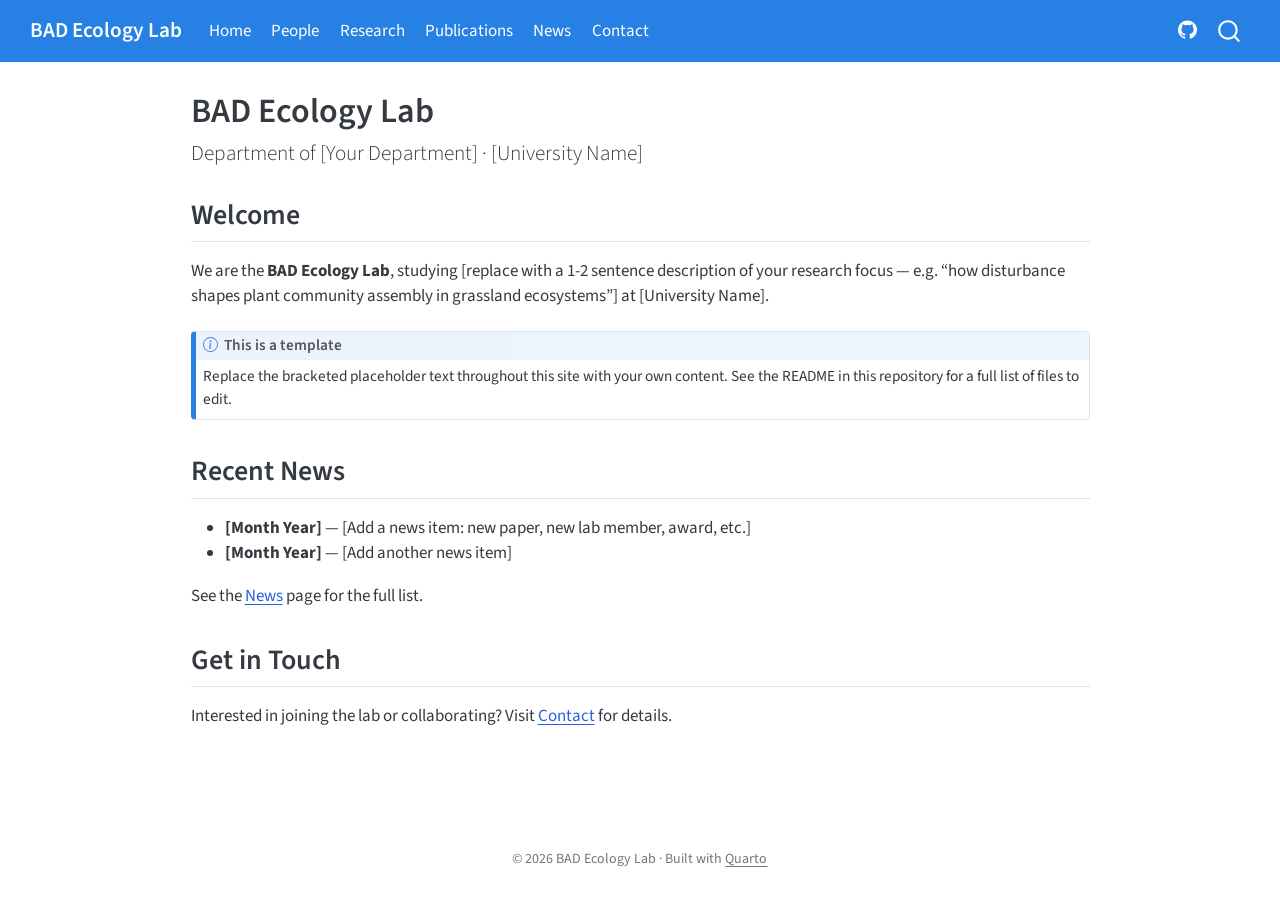
==== index.html @ 3cd4a0d5 "Built site for gh-pages" ====
<!DOCTYPE html>
<html xmlns="http://www.w3.org/1999/xhtml" lang="en" xml:lang="en"><head>

<meta charset="utf-8">
<meta name="generator" content="quarto-1.10.18">

<meta name="viewport" content="width=device-width, initial-scale=1.0, user-scalable=yes">


<title>BAD Ecology Lab</title>
<style>
/* Default styles provided by pandoc.
** See https://pandoc.org/MANUAL.html#variables-for-html for config info.
*/
span.smallcaps{font-variant: small-caps;}
div.columns{display: flex; gap: 1.5em;}
div.column{flex: auto;}
@media screen {
div.columns{gap: min(4vw, 1.5em);}
div.column{overflow-x: auto;}
}
div.hanging-indent{margin-left: 1.5em; text-indent: -1.5em;}
ul.task-list{list-style: none;}
ul.task-list li input[type="checkbox"] {
  width: 0.8em;
  margin: 0 0.8em 0.2em -1em; /* quarto-specific, see https://github.com/quarto-dev/quarto-cli/issues/4556 */ 
  vertical-align: middle;
}
</style>


<script src="site_libs/quarto-nav/quarto-nav.js"></script>
<script src="site_libs/quarto-nav/headroom.min.js"></script>
<script src="site_libs/clipboard/clipboard.min.js"></script>
<script src="site_libs/quarto-search/autocomplete.umd.js"></script>
<script src="site_libs/quarto-search/fuse.min.js"></script>
<script src="site_libs/quarto-search/quarto-search.js"></script>
<meta name="quarto:offset" content="./">
<script src="site_libs/quarto-html/quarto.js" type="module"></script>
<script src="site_libs/quarto-html/tabsets/tabsets.js" type="module"></script>
<script src="site_libs/quarto-html/popper.min.js"></script>
<script src="site_libs/quarto-html/tippy.umd.min.js"></script>
<script src="site_libs/quarto-html/anchor.min.js"></script>
<link href="site_libs/quarto-html/tippy.css" rel="stylesheet">
<link href="site_libs/quarto-html/quarto-syntax-highlighting-64a204ab8560d761af7679ceaba22944.css" rel="stylesheet" id="quarto-text-highlighting-styles">
<script src="site_libs/bootstrap/bootstrap.min.js"></script>
<link href="site_libs/bootstrap/bootstrap-icons.css" rel="stylesheet">
<link href="site_libs/bootstrap/bootstrap-cc9a6e9edfa2cc96fd8eba962ce24035.min.css" rel="stylesheet" append-hash="true" id="quarto-bootstrap" data-mode="light">
<script id="quarto-search-options" type="application/json">{
  "location": "navbar",
  "copy-button": false,
  "collapse-after": 3,
  "panel-placement": "end",
  "type": "overlay",
  "limit": 50,
  "keyboard-shortcut": [
    "f",
    "/",
    "s"
  ],
  "show-item-context": false,
  "language": {
    "search-no-results-text": "No results",
    "search-matching-documents-text": "matching documents",
    "search-copy-link-title": "Copy link to search",
    "search-hide-matches-text": "Hide additional matches",
    "search-more-match-text": "more match in this document",
    "search-more-matches-text": "more matches in this document",
    "search-clear-button-title": "Clear",
    "search-text-placeholder": "",
    "search-detached-cancel-button-title": "Cancel",
    "search-submit-button-title": "Submit",
    "search-label": "Search"
  }
}</script>


<link rel="stylesheet" href="styles.css">
</head>

<body class="nav-fixed fullcontent quarto-light">

<div id="quarto-search-results"></div>
  <header id="quarto-header" class="headroom fixed-top">
    <nav class="navbar navbar-expand-lg " data-bs-theme="dark">
      <div class="navbar-container container-fluid">
      <div class="navbar-brand-container mx-auto">
    <a class="navbar-brand" href="./index.html">
    <span class="navbar-title">BAD Ecology Lab</span>
    </a>
  </div>
            <div id="quarto-search" class="" title="Search"></div>
          <button class="navbar-toggler" type="button" data-bs-toggle="collapse" data-bs-target="#navbarCollapse" aria-controls="navbarCollapse" role="menu" aria-expanded="false" aria-label="Toggle navigation" onclick="if (window.quartoToggleHeadroom) { window.quartoToggleHeadroom(); }">
  <span class="navbar-toggler-icon"></span>
</button>
          <div class="collapse navbar-collapse" id="navbarCollapse">
            <ul class="navbar-nav navbar-nav-scroll me-auto">
  <li class="nav-item">
    <a class="nav-link active" href="./index.html" aria-current="page"> 
<span class="menu-text">Home</span></a>
  </li>  
  <li class="nav-item">
    <a class="nav-link" href="./people.html"> 
<span class="menu-text">People</span></a>
  </li>  
  <li class="nav-item">
    <a class="nav-link" href="./research.html"> 
<span class="menu-text">Research</span></a>
  </li>  
  <li class="nav-item">
    <a class="nav-link" href="./publications.html"> 
<span class="menu-text">Publications</span></a>
  </li>  
  <li class="nav-item">
    <a class="nav-link" href="./news.html"> 
<span class="menu-text">News</span></a>
  </li>  
  <li class="nav-item">
    <a class="nav-link" href="./contact.html"> 
<span class="menu-text">Contact</span></a>
  </li>  
</ul>
            <ul class="navbar-nav navbar-nav-scroll ms-auto">
  <li class="nav-item compact">
    <a class="nav-link" href="https://github.com/BAD-EcoLab"> <i class="bi bi-github" role="img" aria-label="GitHub organization">
</i> 
<span class="menu-text"></span></a>
  </li>  
</ul>
          </div> <!-- /navcollapse -->
            <div class="quarto-navbar-tools">
</div>
      </div> <!-- /container-fluid -->
    </nav>
</header>
<!-- content -->
<div id="quarto-content" class="quarto-container page-columns page-rows-contents page-layout-article page-navbar">
<!-- sidebar -->
<!-- margin-sidebar -->
    
<!-- main -->
<main class="content" id="quarto-document-content">

<header id="title-block-header" class="quarto-title-block default">
<div class="quarto-title">
<h1 class="title">BAD Ecology Lab</h1>
<p class="subtitle lead">Department of [Your Department] · [University Name]</p>
</div>



<div class="quarto-title-meta">

    
  
    
  </div>
  


</header>


<section id="welcome" class="level2">
<h2 class="anchored" data-anchor-id="welcome">Welcome</h2>
<p>We are the <strong>BAD Ecology Lab</strong>, studying [replace with a 1-2 sentence description of your research focus — e.g.&nbsp;“how disturbance shapes plant community assembly in grassland ecosystems”] at [University Name].</p>
<div class="callout callout-style-default callout-note callout-titled">
<div class="callout-header d-flex align-content-center">
<div class="callout-icon-container">
<i class="callout-icon"></i>
</div>
<div class="callout-title-container flex-fill">
<span class="screen-reader-only">Note</span>This is a template
</div>
</div>
<div class="callout-body-container callout-body">
<p>Replace the bracketed placeholder text throughout this site with your own content. See the README in this repository for a full list of files to edit.</p>
</div>
</div>
</section>
<section id="recent-news" class="level2">
<h2 class="anchored" data-anchor-id="recent-news">Recent News</h2>
<ul>
<li><strong>[Month Year]</strong> — [Add a news item: new paper, new lab member, award, etc.]</li>
<li><strong>[Month Year]</strong> — [Add another news item]</li>
</ul>
<p>See the <a href="./news.html">News</a> page for the full list.</p>
</section>
<section id="get-in-touch" class="level2">
<h2 class="anchored" data-anchor-id="get-in-touch">Get in Touch</h2>
<p>Interested in joining the lab or collaborating? Visit <a href="./contact.html">Contact</a> for details.</p>


</section>

</main> <!-- /main -->
<script id="quarto-html-after-body" type="application/javascript">
  window.document.addEventListener("DOMContentLoaded", function (event) {
    const icon = "";
    const anchorJS = new window.AnchorJS();
    anchorJS.options = {
      placement: 'right',
      icon: icon
    };
    anchorJS.add('.anchored');
    const isCodeAnnotation = (el) => {
      for (const clz of el.classList) {
        if (clz.startsWith('code-annotation-')) {                     
          return true;
        }
      }
      return false;
    }
    const onCopySuccess = function(e) {
      // button target
      const button = e.trigger;
      // don't keep focus
      button.blur();
      // flash "checked"
      button.classList.add('code-copy-button-checked');
      var currentTitle = button.getAttribute("title");
      button.setAttribute("title", "Copied!");
      let tooltip;
      if (window.bootstrap) {
        button.setAttribute("data-bs-toggle", "tooltip");
        button.setAttribute("data-bs-placement", "left");
        button.setAttribute("data-bs-title", "Copied!");
        tooltip = new bootstrap.Tooltip(button, 
          { trigger: "manual", 
            customClass: "code-copy-button-tooltip",
            offset: [0, -8]});
        tooltip.show();    
      }
      setTimeout(function() {
        if (tooltip) {
          tooltip.hide();
          button.removeAttribute("data-bs-title");
          button.removeAttribute("data-bs-toggle");
          button.removeAttribute("data-bs-placement");
        }
        button.setAttribute("title", currentTitle);
        button.classList.remove('code-copy-button-checked');
      }, 1000);
      // clear code selection
      e.clearSelection();
    }
    const getTextToCopy = function(trigger) {
      const outerScaffold = trigger.parentElement.cloneNode(true);
      const codeEl = outerScaffold.querySelector('code');
      for (const childEl of codeEl.children) {
        if (isCodeAnnotation(childEl)) {
          childEl.remove();
        }
      }
      return codeEl.innerText;
    }
    const clipboard = new window.ClipboardJS('.code-copy-button:not([data-in-quarto-modal])', {
      text: getTextToCopy
    });
    clipboard.on('success', onCopySuccess);
    if (window.document.getElementById('quarto-embedded-source-code-modal')) {
      const clipboardModal = new window.ClipboardJS('.code-copy-button[data-in-quarto-modal]', {
        text: getTextToCopy,
        container: window.document.getElementById('quarto-embedded-source-code-modal')
      });
      clipboardModal.on('success', onCopySuccess);
    }
      var localhostRegex = new RegExp(/^(?:http|https):\/\/localhost\:?[0-9]*\//);
      var mailtoRegex = new RegExp(/^mailto:/);
        var filterRegex = new RegExp("https:\/\/bad-ecolab\.github\.io");
      var isInternal = (href) => {
          return filterRegex.test(href) || localhostRegex.test(href) || mailtoRegex.test(href);
      }
      // Inspect non-navigation links and adorn them if external
     var links = window.document.querySelectorAll('a[href]:not(.nav-link):not(.navbar-brand):not(.toc-action):not(.sidebar-link):not(.sidebar-item-toggle):not(.pagination-link):not(.no-external):not([aria-hidden]):not(.dropdown-item):not(.quarto-navigation-tool):not(.about-link)');
      for (var i=0; i<links.length; i++) {
        const link = links[i];
        if (!isInternal(link.href)) {
          // undo the damage that might have been done by quarto-nav.js in the case of
          // links that we want to consider external
          if (link.dataset.originalHref !== undefined) {
            link.href = link.dataset.originalHref;
          }
        }
      }
    function tippyHover(el, contentFn, onTriggerFn, onUntriggerFn) {
      const config = {
        allowHTML: true,
        maxWidth: 500,
        delay: 100,
        arrow: false,
        appendTo: function(el) {
            return el.parentElement;
        },
        interactive: true,
        interactiveBorder: 10,
        theme: 'quarto',
        placement: 'bottom-start',
      };
      if (contentFn) {
        config.content = contentFn;
      }
      if (onTriggerFn) {
        config.onTrigger = onTriggerFn;
      }
      if (onUntriggerFn) {
        config.onUntrigger = onUntriggerFn;
      }
      window.tippy(el, config); 
    }
    const noterefs = window.document.querySelectorAll('a[role="doc-noteref"]');
    for (var i=0; i<noterefs.length; i++) {
      const ref = noterefs[i];
      tippyHover(ref, function() {
        // use id or data attribute instead here
        let href = ref.getAttribute('data-footnote-href') || ref.getAttribute('href');
        try { href = new URL(href).hash; } catch {}
        const id = href.replace(/^#\/?/, "");
        const note = window.document.getElementById(id);
        if (note) {
          return note.innerHTML;
        } else {
          return "";
        }
      });
    }
    const xrefs = window.document.querySelectorAll('a.quarto-xref');
    const processXRef = (id, note) => {
      // Strip column container classes
      const stripColumnClz = (el) => {
        el.classList.remove("page-full", "page-columns");
        if (el.children) {
          for (const child of el.children) {
            stripColumnClz(child);
          }
        }
      }
      stripColumnClz(note)
      if (id === null || id.startsWith('sec-')) {
        // Special case sections, only their first couple elements
        const container = document.createElement("div");
        if (note.children && note.children.length > 2) {
          container.appendChild(note.children[0].cloneNode(true));
          for (let i = 1; i < note.children.length; i++) {
            const child = note.children[i];
            if (child.tagName === "P" && child.innerText === "") {
              continue;
            } else {
              container.appendChild(child.cloneNode(true));
              break;
            }
          }
          if (window.Quarto?.typesetMath) {
            window.Quarto.typesetMath(container);
          }
          return container.innerHTML
        } else {
          if (window.Quarto?.typesetMath) {
            window.Quarto.typesetMath(note);
          }
          return note.innerHTML;
        }
      } else {
        // Remove any anchor links if they are present
        const anchorLink = note.querySelector('a.anchorjs-link');
        if (anchorLink) {
          anchorLink.remove();
        }
        if (window.Quarto?.typesetMath) {
          window.Quarto.typesetMath(note);
        }
        if (note.classList.contains("callout")) {
          return note.outerHTML;
        } else {
          return note.innerHTML;
        }
      }
    }
    for (var i=0; i<xrefs.length; i++) {
      const xref = xrefs[i];
      tippyHover(xref, undefined, function(instance) {
        instance.disable();
        let url = xref.getAttribute('href');
        let hash = undefined; 
        if (url.startsWith('#')) {
          hash = url;
        } else {
          try { hash = new URL(url).hash; } catch {}
        }
        if (hash) {
          const id = hash.replace(/^#\/?/, "");
          const note = window.document.getElementById(id);
          if (note !== null) {
            try {
              const html = processXRef(id, note.cloneNode(true));
              instance.setContent(html);
            } finally {
              instance.enable();
              instance.show();
            }
          } else {
            // See if we can fetch this
            fetch(url.split('#')[0])
            .then(res => res.text())
            .then(html => {
              const parser = new DOMParser();
              const htmlDoc = parser.parseFromString(html, "text/html");
              const note = htmlDoc.getElementById(id);
              if (note !== null) {
                const html = processXRef(id, note);
                instance.setContent(html);
              } 
            }).finally(() => {
              instance.enable();
              instance.show();
            });
          }
        } else {
          // See if we can fetch a full url (with no hash to target)
          // This is a special case and we should probably do some content thinning / targeting
          fetch(url)
          .then(res => res.text())
          .then(html => {
            const parser = new DOMParser();
            const htmlDoc = parser.parseFromString(html, "text/html");
            const note = htmlDoc.querySelector('main.content');
            if (note !== null) {
              // This should only happen for chapter cross references
              // (since there is no id in the URL)
              // remove the first header
              if (note.children.length > 0 && note.children[0].tagName === "HEADER") {
                note.children[0].remove();
              }
              const html = processXRef(null, note);
              instance.setContent(html);
            } 
          }).finally(() => {
            instance.enable();
            instance.show();
          });
        }
      }, function(instance) {
      });
    }
        let selectedAnnoteEl;
        const selectorForAnnotation = ( cell, annotation) => {
          let cellAttr = 'data-code-cell="' + cell + '"';
          let lineAttr = 'data-code-annotation="' +  annotation + '"';
          const selector = 'span[' + cellAttr + '][' + lineAttr + ']';
          return selector;
        }
        const selectCodeLines = (annoteEl) => {
          const doc = window.document;
          const targetCell = annoteEl.getAttribute("data-target-cell");
          const targetAnnotation = annoteEl.getAttribute("data-target-annotation");
          const annoteSpan = window.document.querySelector(selectorForAnnotation(targetCell, targetAnnotation));
          const lines = annoteSpan.getAttribute("data-code-lines").split(",");
          const lineIds = lines.map((line) => {
            return targetCell + "-" + line;
          })
          let top = null;
          let height = null;
          let parent = null;
          if (lineIds.length > 0) {
              //compute the position of the single el (top and bottom and make a div)
              const el = window.document.getElementById(lineIds[0]);
              top = el.offsetTop;
              height = el.offsetHeight;
              parent = el.parentElement.parentElement;
            if (lineIds.length > 1) {
              const lastEl = window.document.getElementById(lineIds[lineIds.length - 1]);
              const bottom = lastEl.offsetTop + lastEl.offsetHeight;
              height = bottom - top;
            }
            if (top !== null && height !== null && parent !== null) {
              // cook up a div (if necessary) and position it 
              let div = window.document.getElementById("code-annotation-line-highlight");
              if (div === null) {
                div = window.document.createElement("div");
                div.setAttribute("id", "code-annotation-line-highlight");
                div.style.position = 'absolute';
                parent.appendChild(div);
              }
              div.style.top = top - 2 + "px";
              div.style.height = height + 4 + "px";
              div.style.left = 0;
              let gutterDiv = window.document.getElementById("code-annotation-line-highlight-gutter");
              if (gutterDiv === null) {
                gutterDiv = window.document.createElement("div");
                gutterDiv.setAttribute("id", "code-annotation-line-highlight-gutter");
                gutterDiv.style.position = 'absolute';
                const codeCell = window.document.getElementById(targetCell);
                const gutter = codeCell.querySelector('.code-annotation-gutter');
                gutter.appendChild(gutterDiv);
              }
              gutterDiv.style.top = top - 2 + "px";
              gutterDiv.style.height = height + 4 + "px";
            }
            selectedAnnoteEl = annoteEl;
          }
        };
        const unselectCodeLines = () => {
          const elementsIds = ["code-annotation-line-highlight", "code-annotation-line-highlight-gutter"];
          elementsIds.forEach((elId) => {
            const div = window.document.getElementById(elId);
            if (div) {
              div.remove();
            }
          });
          selectedAnnoteEl = undefined;
        };
          // Handle positioning of the toggle
      window.addEventListener(
        "resize",
        throttle(() => {
          elRect = undefined;
          if (selectedAnnoteEl) {
            selectCodeLines(selectedAnnoteEl);
          }
        }, 10)
      );
      function throttle(fn, ms) {
      let throttle = false;
      let timer;
        return (...args) => {
          if(!throttle) { // first call gets through
              fn.apply(this, args);
              throttle = true;
          } else { // all the others get throttled
              if(timer) clearTimeout(timer); // cancel #2
              timer = setTimeout(() => {
                fn.apply(this, args);
                timer = throttle = false;
              }, ms);
          }
        };
      }
        // Attach click handler to the DT
        const annoteDls = window.document.querySelectorAll('dt[data-target-cell]');
        for (const annoteDlNode of annoteDls) {
          annoteDlNode.addEventListener('click', (event) => {
            const clickedEl = event.target;
            if (clickedEl !== selectedAnnoteEl) {
              unselectCodeLines();
              const activeEl = window.document.querySelector('dt[data-target-cell].code-annotation-active');
              if (activeEl) {
                activeEl.classList.remove('code-annotation-active');
              }
              selectCodeLines(clickedEl);
              clickedEl.classList.add('code-annotation-active');
            } else {
              // Unselect the line
              unselectCodeLines();
              clickedEl.classList.remove('code-annotation-active');
            }
          });
        }
    const findCites = (el) => {
      const parentEl = el.parentElement;
      if (parentEl) {
        const cites = parentEl.dataset.cites;
        if (cites) {
          return {
            el,
            cites: cites.split(' ')
          };
        } else {
          return findCites(el.parentElement)
        }
      } else {
        return undefined;
      }
    };
    var bibliorefs = window.document.querySelectorAll('a[role="doc-biblioref"]');
    for (var i=0; i<bibliorefs.length; i++) {
      const ref = bibliorefs[i];
      const citeInfo = findCites(ref);
      if (citeInfo) {
        tippyHover(citeInfo.el, function() {
          var popup = window.document.createElement('div');
          citeInfo.cites.forEach(function(cite) {
            var citeDiv = window.document.createElement('div');
            citeDiv.classList.add('hanging-indent');
            citeDiv.classList.add('csl-entry');
            var biblioDiv = window.document.getElementById('ref-' + cite);
            if (biblioDiv) {
              citeDiv.innerHTML = biblioDiv.innerHTML;
            }
            popup.appendChild(citeDiv);
          });
          return popup.innerHTML;
        });
      }
    }
  });
  </script>
</div> <!-- /content -->
<footer class="footer">
  <div class="nav-footer">
    <div class="nav-footer-left">
      &nbsp;
    </div>   
    <div class="nav-footer-center">
<p>© 2026 BAD Ecology Lab · Built with <a href="https://quarto.org">Quarto</a></p>
</div>
    <div class="nav-footer-right">
      &nbsp;
    </div>
  </div>
</footer>




</body></html>
---- site_libs/quarto-html/tippy.css ----
.tippy-box[data-animation=fade][data-state=hidden]{opacity:0}[data-tippy-root]{max-width:calc(100vw - 10px)}.tippy-box{position:relative;background-color:#333;color:#fff;border-radius:4px;font-size:14px;line-height:1.4;white-space:normal;outline:0;transition-property:transform,visibility,opacity}.tippy-box[data-placement^=top]>.tippy-arrow{bottom:0}.tippy-box[data-placement^=top]>.tippy-arrow:before{bottom:-7px;left:0;border-width:8px 8px 0;border-top-color:initial;transform-origin:center top}.tippy-box[data-placement^=bottom]>.tippy-arrow{top:0}.tippy-box[data-placement^=bottom]>.tippy-arrow:before{top:-7px;left:0;border-width:0 8px 8px;border-bottom-color:initial;transform-origin:center bottom}.tippy-box[data-placement^=left]>.tippy-arrow{right:0}.tippy-box[data-placement^=left]>.tippy-arrow:before{border-width:8px 0 8px 8px;border-left-color:initial;right:-7px;transform-origin:center left}.tippy-box[data-placement^=right]>.tippy-arrow{left:0}.tippy-box[data-placement^=right]>.tippy-arrow:before{left:-7px;border-width:8px 8px 8px 0;border-right-color:initial;transform-origin:center right}.tippy-box[data-inertia][data-state=visible]{transition-timing-function:cubic-bezier(.54,1.5,.38,1.11)}.tippy-arrow{width:16px;height:16px;color:#333}.tippy-arrow:before{content:"";position:absolute;border-color:transparent;border-style:solid}.tippy-content{position:relative;padding:5px 9px;z-index:1}
---- site_libs/quarto-html/quarto-syntax-highlighting-64a204ab8560d761af7679ceaba22944.css ----
/* quarto syntax highlight colors */
:root {
  --quarto-hl-ot-color: #003B4F;
  --quarto-hl-at-color: #657422;
  --quarto-hl-ss-color: #20794D;
  --quarto-hl-an-color: #5E5E5E;
  --quarto-hl-fu-color: #4758AB;
  --quarto-hl-st-color: #20794D;
  --quarto-hl-cf-color: #003B4F;
  --quarto-hl-op-color: #5E5E5E;
  --quarto-hl-er-color: #AD0000;
  --quarto-hl-bn-color: #AD0000;
  --quarto-hl-al-color: #AD0000;
  --quarto-hl-va-color: #111111;
  --quarto-hl-bu-color: inherit;
  --quarto-hl-ex-color: inherit;
  --quarto-hl-pp-color: #AD0000;
  --quarto-hl-in-color: #5E5E5E;
  --quarto-hl-vs-color: #20794D;
  --quarto-hl-wa-color: #5E5E5E;
  --quarto-hl-do-color: #5E5E5E;
  --quarto-hl-im-color: #00769E;
  --quarto-hl-ch-color: #20794D;
  --quarto-hl-dt-color: #AD0000;
  --quarto-hl-fl-color: #AD0000;
  --quarto-hl-co-color: #5E5E5E;
  --quarto-hl-cv-color: #5E5E5E;
  --quarto-hl-cn-color: #8f5902;
  --quarto-hl-sc-color: #5E5E5E;
  --quarto-hl-dv-color: #AD0000;
  --quarto-hl-kw-color: #003B4F;
}

/* other quarto variables */
:root {
  --quarto-font-monospace: SFMono-Regular, Menlo, Monaco, Consolas, "Liberation Mono", "Courier New", monospace;
}

/* syntax highlight based on Pandoc's rules */
pre > code.sourceCode > span {
  color: #003B4F;
}

code.sourceCode > span {
  color: #003B4F;
}

div.sourceCode,
div.sourceCode pre.sourceCode {
  color: #003B4F;
}

/* Normal */
code span {
  color: #003B4F;
}

/* Alert */
code span.al {
  color: #AD0000;
  font-style: inherit;
}

/* Annotation */
code span.an {
  color: #5E5E5E;
  font-style: inherit;
}

/* Attribute */
code span.at {
  color: #657422;
  font-style: inherit;
}

/* BaseN */
code span.bn {
  color: #AD0000;
  font-style: inherit;
}

/* BuiltIn */
code span.bu {
  font-style: inherit;
}

/* ControlFlow */
code span.cf {
  color: #003B4F;
  font-weight: bold;
  font-style: inherit;
}

/* Char */
code span.ch {
  color: #20794D;
  font-style: inherit;
}

/* Constant */
code span.cn {
  color: #8f5902;
  font-style: inherit;
}

/* Comment */
code span.co {
  color: #5E5E5E;
  font-style: inherit;
}

/* CommentVar */
code span.cv {
  color: #5E5E5E;
  font-style: italic;
}

/* Documentation */
code span.do {
  color: #5E5E5E;
  font-style: italic;
}

/* DataType */
code span.dt {
  color: #AD0000;
  font-style: inherit;
}

/* DecVal */
code span.dv {
  color: #AD0000;
  font-style: inherit;
}

/* Error */
code span.er {
  color: #AD0000;
  font-style: inherit;
}

/* Extension */
code span.ex {
  font-style: inherit;
}

/* Float */
code span.fl {
  color: #AD0000;
  font-style: inherit;
}

/* Function */
code span.fu {
  color: #4758AB;
  font-style: inherit;
}

/* Import */
code span.im {
  color: #00769E;
  font-style: inherit;
}

/* Information */
code span.in {
  color: #5E5E5E;
  font-style: inherit;
}

/* Keyword */
code span.kw {
  color: #003B4F;
  font-weight: bold;
  font-style: inherit;
}

/* Operator */
code span.op {
  color: #5E5E5E;
  font-style: inherit;
}

/* Other */
code span.ot {
  color: #003B4F;
  font-style: inherit;
}

/* Preprocessor */
code span.pp {
  color: #AD0000;
  font-style: inherit;
}

/* SpecialChar */
code span.sc {
  color: #5E5E5E;
  font-style: inherit;
}

/* SpecialString */
code span.ss {
  color: #20794D;
  font-style: inherit;
}

/* String */
code span.st {
  color: #20794D;
  font-style: inherit;
}

/* Variable */
code span.va {
  color: #111111;
  font-style: inherit;
}

/* VerbatimString */
code span.vs {
  color: #20794D;
  font-style: inherit;
}

/* Warning */
code span.wa {
  color: #5E5E5E;
  font-style: italic;
}

.prevent-inlining {
  content: "</";
}

/*# sourceMappingURL=9d8d5bb603a83b8298b89080a598c93b.css.map */
---- styles.css ----
/* Add custom styling here. The site theme (cosmo) is set in _quarto.yml. */

.navbar-title {
  font-weight: 600;
}

.callout-note {
  font-size: 0.95em;
}
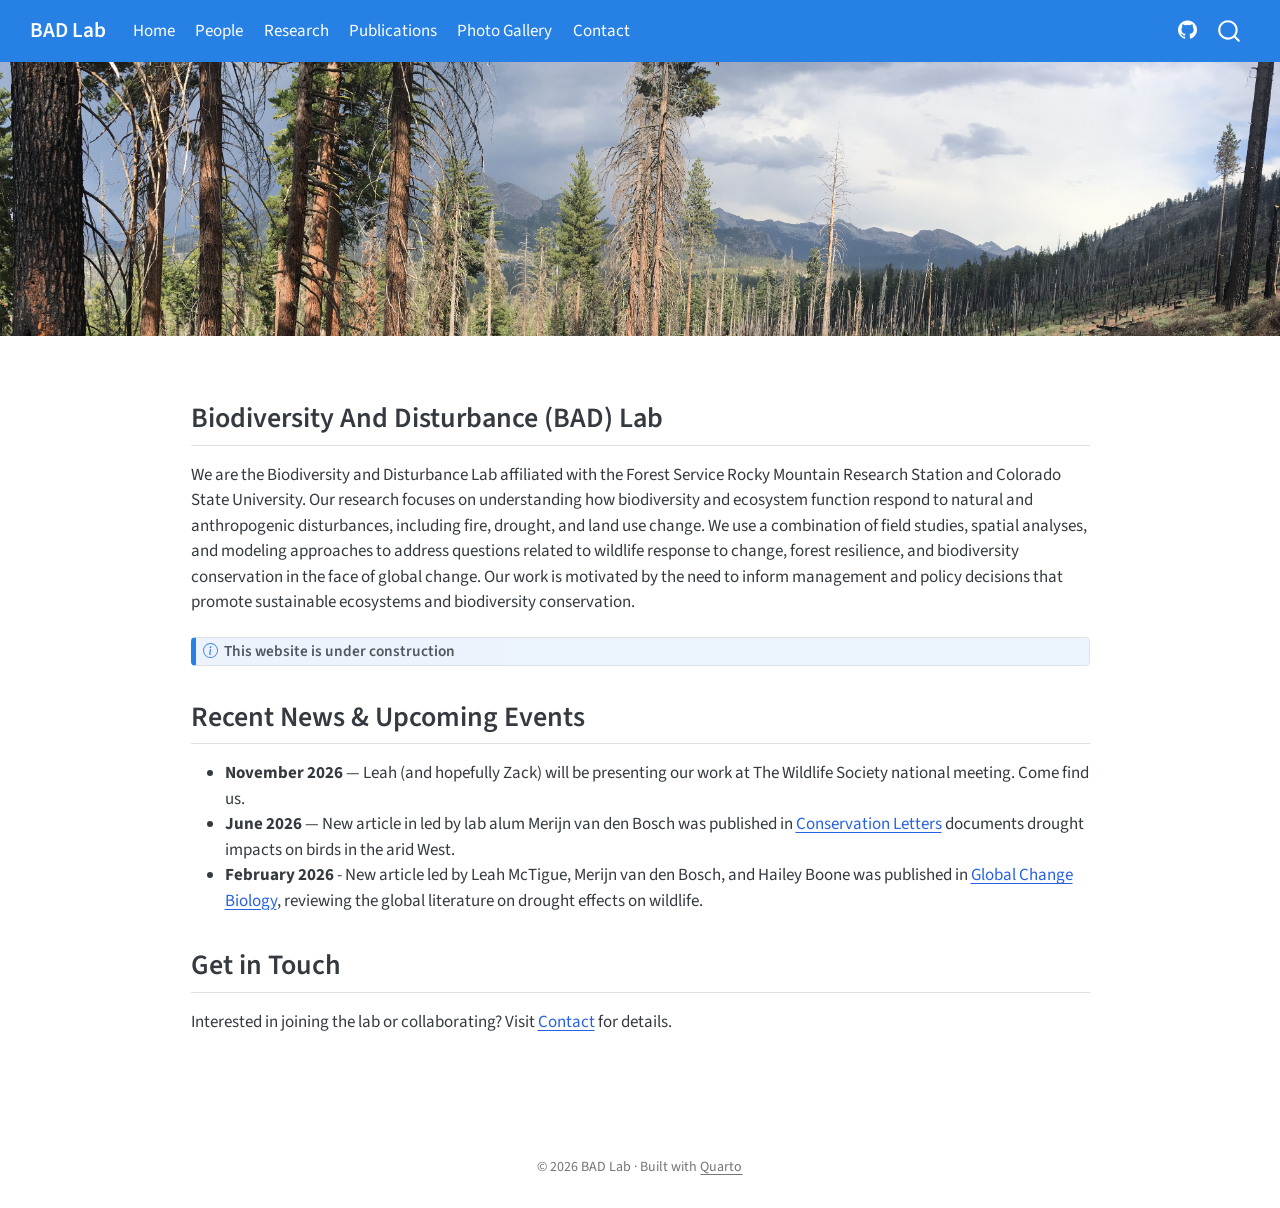
==== commit f1249673: "Built site for gh-pages" ====
--- a/index.html
+++ b/index.html
@@ -7,7 +7,7 @@
 <meta name="viewport" content="width=device-width, initial-scale=1.0, user-scalable=yes">
 
 
-<title>BAD Ecology Lab</title>
+<title>. – BAD Lab</title>
 <style>
 /* Default styles provided by pandoc.
 ** See https://pandoc.org/MANUAL.html#variables-for-html for config info.
@@ -73,6 +73,24 @@
     "search-label": "Search"
   }
 }</script>
+<style>
+
+      .quarto-title-block .quarto-title-banner h1,
+      .quarto-title-block .quarto-title-banner h2,
+      .quarto-title-block .quarto-title-banner h3,
+      .quarto-title-block .quarto-title-banner h4,
+      .quarto-title-block .quarto-title-banner h5,
+      .quarto-title-block .quarto-title-banner h6
+      {
+        color: grey10;
+      }
+
+      .quarto-title-block .quarto-title-banner {
+        color: grey10;
+background-image: url(images/ICB_Variability.jpg);
+background-size: cover;
+      }
+</style>
 
 
 <link rel="stylesheet" href="styles.css">
@@ -81,12 +99,12 @@
 <body class="nav-fixed fullcontent quarto-light">
 
 <div id="quarto-search-results"></div>
-  <header id="quarto-header" class="headroom fixed-top">
+  <header id="quarto-header" class="headroom fixed-top quarto-banner">
     <nav class="navbar navbar-expand-lg " data-bs-theme="dark">
       <div class="navbar-container container-fluid">
       <div class="navbar-brand-container mx-auto">
     <a class="navbar-brand" href="./index.html">
-    <span class="navbar-title">BAD Ecology Lab</span>
+    <span class="navbar-title">BAD Lab</span>
     </a>
   </div>
             <div id="quarto-search" class="" title="Search"></div>
@@ -112,8 +130,8 @@
 <span class="menu-text">Publications</span></a>
   </li>  
   <li class="nav-item">
-    <a class="nav-link" href="./news.html"> 
-<span class="menu-text">News</span></a>
+    <a class="nav-link" href="./photogallery.html"> 
+<span class="menu-text">Photo Gallery</span></a>
   </li>  
   <li class="nav-item">
     <a class="nav-link" href="./contact.html"> 
@@ -134,57 +152,59 @@
     </nav>
 </header>
 <!-- content -->
-<div id="quarto-content" class="quarto-container page-columns page-rows-contents page-layout-article page-navbar">
+<header id="title-block-header" class="quarto-title-block default page-columns page-full">
+  <div class="quarto-title-banner page-columns page-full">
+    <div class="quarto-title column-body">
+      <h1 class="title">.</h1>
+                      </div>
+  </div>
+    
+  
+  <div class="quarto-title-meta">
+
+      
+    
+      
+    </div>
+    
+  
+  </header><div id="quarto-content" class="quarto-container page-columns page-rows-contents page-layout-article page-navbar">
 <!-- sidebar -->
 <!-- margin-sidebar -->
     
 <!-- main -->
-<main class="content" id="quarto-document-content">
-
-<header id="title-block-header" class="quarto-title-block default">
-<div class="quarto-title">
-<h1 class="title">BAD Ecology Lab</h1>
-<p class="subtitle lead">Department of [Your Department] · [University Name]</p>
-</div>
-
-
-
-<div class="quarto-title-meta">
-
-    
-  
-    
-  </div>
-  
-
-
-</header>
-
-
-<section id="welcome" class="level2">
-<h2 class="anchored" data-anchor-id="welcome">Welcome</h2>
-<p>We are the <strong>BAD Ecology Lab</strong>, studying [replace with a 1-2 sentence description of your research focus — e.g.&nbsp;“how disturbance shapes plant community assembly in grassland ecosystems”] at [University Name].</p>
-<div class="callout callout-style-default callout-note callout-titled">
+<main class="content quarto-banner-title-block" id="quarto-document-content">
+
+
+
+
+
+<!-- ## Welcome -->
+<section id="biodiversity-and-disturbance-bad-lab" class="level2">
+<h2 class="anchored" data-anchor-id="biodiversity-and-disturbance-bad-lab">Biodiversity And Disturbance (BAD) Lab</h2>
+<p>We are the Biodiversity and Disturbance Lab affiliated with the Forest Service Rocky Mountain Research Station and Colorado State University. Our research focuses on understanding how biodiversity and ecosystem function respond to natural and anthropogenic disturbances, including fire, drought, and land use change. We use a combination of field studies, spatial analyses, and modeling approaches to address questions related to wildlife response to change, forest resilience, and biodiversity conservation in the face of global change. Our work is motivated by the need to inform management and policy decisions that promote sustainable ecosystems and biodiversity conservation.</p>
+<div class="callout callout-style-default callout-note callout-empty-content callout-titled">
 <div class="callout-header d-flex align-content-center">
 <div class="callout-icon-container">
 <i class="callout-icon"></i>
 </div>
 <div class="callout-title-container flex-fill">
-<span class="screen-reader-only">Note</span>This is a template
+<span class="screen-reader-only">Note</span>This website is under construction
 </div>
 </div>
 <div class="callout-body-container callout-body">
-<p>Replace the bracketed placeholder text throughout this site with your own content. See the README in this repository for a full list of files to edit.</p>
+
 </div>
 </div>
 </section>
-<section id="recent-news" class="level2">
-<h2 class="anchored" data-anchor-id="recent-news">Recent News</h2>
+<section id="recent-news-upcoming-events" class="level2">
+<h2 class="anchored" data-anchor-id="recent-news-upcoming-events">Recent News &amp; Upcoming Events</h2>
 <ul>
-<li><strong>[Month Year]</strong> — [Add a news item: new paper, new lab member, award, etc.]</li>
-<li><strong>[Month Year]</strong> — [Add another news item]</li>
+<li><strong>November 2026</strong> — Leah (and hopefully Zack) will be presenting our work at The Wildlife Society national meeting. Come find us.</li>
+<li><strong>June 2026</strong> — New article in led by lab alum Merijn van den Bosch was published in <a href="https://conbio.onlinelibrary.wiley.com/doi/10.1111/con4.70069">Conservation Letters</a> documents drought impacts on birds in the arid West.</li>
+<li><strong>February 2026</strong> - New article led by Leah McTigue, Merijn van den Bosch, and Hailey Boone was published in <a href="https://onlinelibrary.wiley.com/doi/10.1111/gcb.70752">Global Change Biology</a>, reviewing the global literature on drought effects on wildlife.</li>
 </ul>
-<p>See the <a href="./news.html">News</a> page for the full list.</p>
+<!-- See the [News](news.qmd) page for the full list. -->
 </section>
 <section id="get-in-touch" class="level2">
 <h2 class="anchored" data-anchor-id="get-in-touch">Get in Touch</h2>
@@ -601,7 +621,7 @@
       &nbsp;
     </div>   
     <div class="nav-footer-center">
-<p>© 2026 BAD Ecology Lab · Built with <a href="https://quarto.org">Quarto</a></p>
+<p>© 2026 BAD Lab · Built with <a href="https://quarto.org">Quarto</a></p>
 </div>
     <div class="nav-footer-right">
       &nbsp;
--- a/styles.css
+++ b/styles.css
@@ -7,3 +7,20 @@
 .callout-note {
   font-size: 0.95em;
 }
+
+/* Adjust the title banner's height & title font size*/
+.quarto-title-block .quarto-title-banner {
+  padding-top: 11rem;
+  padding-bottom: 4rem;
+}
+.quarto-title-block .quarto-title-banner h1.title {
+  font-size: 1rem;
+}
+
+/* Dark gradient overlay so the title text stays readable over the photo */
+/*.quarto-title-block .quarto-title-banner {
+/*  background-image: linear-gradient(rgba(0, 0, 0, 0.45), rgba(0, 0, 0, 0.55)),
+    url("images/banner.jpg");
+  background-size: cover;
+  background-position: center}*/
+}
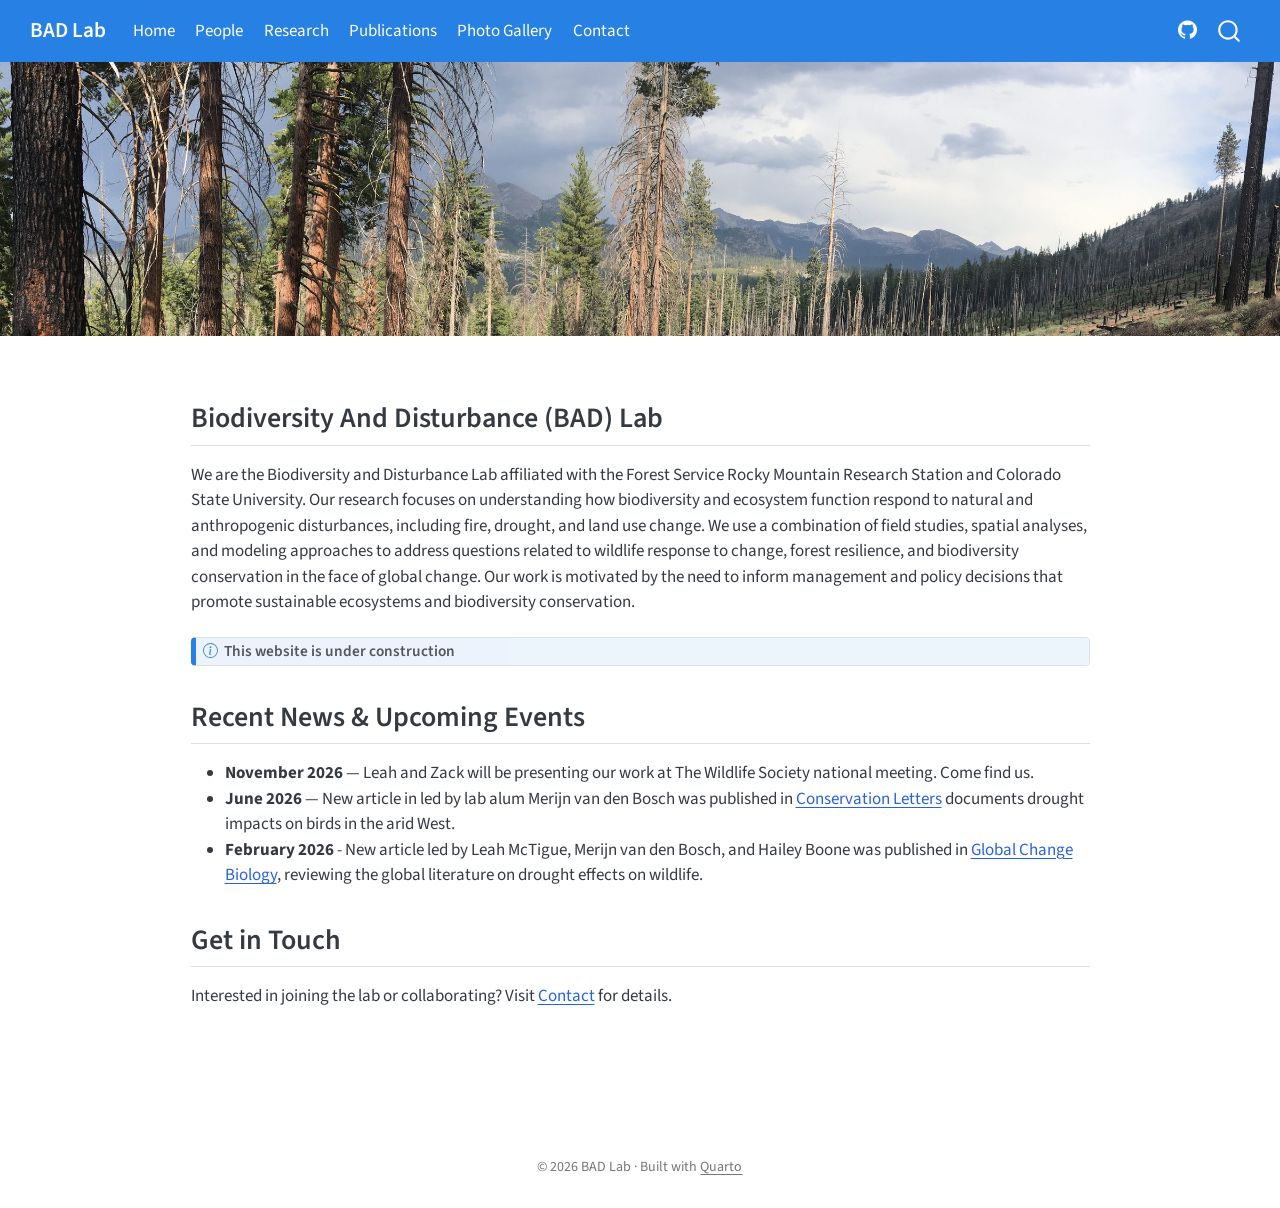
==== commit 00b481cd: "Built site for gh-pages" ====
--- a/index.html
+++ b/index.html
@@ -2,7 +2,7 @@
 <html xmlns="http://www.w3.org/1999/xhtml" lang="en" xml:lang="en"><head>
 
 <meta charset="utf-8">
-<meta name="generator" content="quarto-1.10.18">
+<meta name="generator" content="quarto-1.10.19">
 
 <meta name="viewport" content="width=device-width, initial-scale=1.0, user-scalable=yes">
 
@@ -42,10 +42,10 @@
 <script src="site_libs/quarto-html/tippy.umd.min.js"></script>
 <script src="site_libs/quarto-html/anchor.min.js"></script>
 <link href="site_libs/quarto-html/tippy.css" rel="stylesheet">
-<link href="site_libs/quarto-html/quarto-syntax-highlighting-64a204ab8560d761af7679ceaba22944.css" rel="stylesheet" id="quarto-text-highlighting-styles">
+<link href="site_libs/quarto-html/quarto-syntax-highlighting-bf27225e3a48a9273f3daa8f8e829971.css" rel="stylesheet" id="quarto-text-highlighting-styles">
 <script src="site_libs/bootstrap/bootstrap.min.js"></script>
 <link href="site_libs/bootstrap/bootstrap-icons.css" rel="stylesheet">
-<link href="site_libs/bootstrap/bootstrap-cc9a6e9edfa2cc96fd8eba962ce24035.min.css" rel="stylesheet" append-hash="true" id="quarto-bootstrap" data-mode="light">
+<link href="site_libs/bootstrap/bootstrap-bf1b2fb556d979487359cec2967a32b0.min.css" rel="stylesheet" append-hash="true" id="quarto-bootstrap" data-mode="light">
 <script id="quarto-search-options" type="application/json">{
   "location": "navbar",
   "copy-button": false,
@@ -200,7 +200,7 @@
 <section id="recent-news-upcoming-events" class="level2">
 <h2 class="anchored" data-anchor-id="recent-news-upcoming-events">Recent News &amp; Upcoming Events</h2>
 <ul>
-<li><strong>November 2026</strong> — Leah (and hopefully Zack) will be presenting our work at The Wildlife Society national meeting. Come find us.</li>
+<li><strong>November 2026</strong> — Leah and Zack will be presenting our work at The Wildlife Society national meeting. Come find us.</li>
 <li><strong>June 2026</strong> — New article in led by lab alum Merijn van den Bosch was published in <a href="https://conbio.onlinelibrary.wiley.com/doi/10.1111/con4.70069">Conservation Letters</a> documents drought impacts on birds in the arid West.</li>
 <li><strong>February 2026</strong> - New article led by Leah McTigue, Merijn van den Bosch, and Hailey Boone was published in <a href="https://onlinelibrary.wiley.com/doi/10.1111/gcb.70752">Global Change Biology</a>, reviewing the global literature on drought effects on wildlife.</li>
 </ul>
--- a/site_libs/quarto-html/quarto-syntax-highlighting-bf27225e3a48a9273f3daa8f8e829971.css
+++ b/site_libs/quarto-html/quarto-syntax-highlighting-bf27225e3a48a9273f3daa8f8e829971.css
@@ -0,0 +1,236 @@
+/* quarto syntax highlight colors */
+:root {
+  --quarto-hl-ot-color: #003B4F;
+  --quarto-hl-at-color: #657422;
+  --quarto-hl-ss-color: #20794D;
+  --quarto-hl-an-color: #5E5E5E;
+  --quarto-hl-fu-color: #4758AB;
+  --quarto-hl-st-color: #20794D;
+  --quarto-hl-cf-color: #003B4F;
+  --quarto-hl-op-color: #5E5E5E;
+  --quarto-hl-er-color: #AD0000;
+  --quarto-hl-bn-color: #AD0000;
+  --quarto-hl-al-color: #AD0000;
+  --quarto-hl-va-color: #111111;
+  --quarto-hl-bu-color: inherit;
+  --quarto-hl-ex-color: inherit;
+  --quarto-hl-pp-color: #AD0000;
+  --quarto-hl-in-color: #5E5E5E;
+  --quarto-hl-vs-color: #20794D;
+  --quarto-hl-wa-color: #5E5E5E;
+  --quarto-hl-do-color: #5E5E5E;
+  --quarto-hl-im-color: #00769E;
+  --quarto-hl-ch-color: #20794D;
+  --quarto-hl-dt-color: #AD0000;
+  --quarto-hl-fl-color: #AD0000;
+  --quarto-hl-co-color: #5E5E5E;
+  --quarto-hl-cv-color: #5E5E5E;
+  --quarto-hl-cn-color: #8f5902;
+  --quarto-hl-sc-color: #5E5E5E;
+  --quarto-hl-dv-color: #AD0000;
+  --quarto-hl-kw-color: #003B4F;
+}
+
+/* other quarto variables */
+:root {
+  --quarto-font-monospace: SFMono-Regular, Menlo, Monaco, Consolas, "Liberation Mono", "Courier New", monospace;
+}
+
+/* syntax highlight based on Pandoc's rules */
+pre > code.sourceCode > span {
+  color: #003B4F;
+}
+
+code.sourceCode > span {
+  color: #003B4F;
+}
+
+div.sourceCode,
+div.sourceCode pre.sourceCode {
+  color: #003B4F;
+}
+
+/* Normal */
+code span {
+  color: #003B4F;
+}
+
+/* Alert */
+code span.al {
+  color: #AD0000;
+  font-style: inherit;
+}
+
+/* Annotation */
+code span.an {
+  color: #5E5E5E;
+  font-style: inherit;
+}
+
+/* Attribute */
+code span.at {
+  color: #657422;
+  font-style: inherit;
+}
+
+/* BaseN */
+code span.bn {
+  color: #AD0000;
+  font-style: inherit;
+}
+
+/* BuiltIn */
+code span.bu {
+  font-style: inherit;
+}
+
+/* ControlFlow */
+code span.cf {
+  color: #003B4F;
+  font-weight: bold;
+  font-style: inherit;
+}
+
+/* Char */
+code span.ch {
+  color: #20794D;
+  font-style: inherit;
+}
+
+/* Constant */
+code span.cn {
+  color: #8f5902;
+  font-style: inherit;
+}
+
+/* Comment */
+code span.co {
+  color: #5E5E5E;
+  font-style: inherit;
+}
+
+/* CommentVar */
+code span.cv {
+  color: #5E5E5E;
+  font-style: italic;
+}
+
+/* Documentation */
+code span.do {
+  color: #5E5E5E;
+  font-style: italic;
+}
+
+/* DataType */
+code span.dt {
+  color: #AD0000;
+  font-style: inherit;
+}
+
+/* DecVal */
+code span.dv {
+  color: #AD0000;
+  font-style: inherit;
+}
+
+/* Error */
+code span.er {
+  color: #AD0000;
+  font-style: inherit;
+}
+
+/* Extension */
+code span.ex {
+  font-style: inherit;
+}
+
+/* Float */
+code span.fl {
+  color: #AD0000;
+  font-style: inherit;
+}
+
+/* Function */
+code span.fu {
+  color: #4758AB;
+  font-style: inherit;
+}
+
+/* Import */
+code span.im {
+  color: #00769E;
+  font-style: inherit;
+}
+
+/* Information */
+code span.in {
+  color: #5E5E5E;
+  font-style: inherit;
+}
+
+/* Keyword */
+code span.kw {
+  color: #003B4F;
+  font-weight: bold;
+  font-style: inherit;
+}
+
+/* Operator */
+code span.op {
+  color: #5E5E5E;
+  font-style: inherit;
+}
+
+/* Other */
+code span.ot {
+  color: #003B4F;
+  font-style: inherit;
+}
+
+/* Preprocessor */
+code span.pp {
+  color: #AD0000;
+  font-style: inherit;
+}
+
+/* SpecialChar */
+code span.sc {
+  color: #5E5E5E;
+  font-style: inherit;
+}
+
+/* SpecialString */
+code span.ss {
+  color: #20794D;
+  font-style: inherit;
+}
+
+/* String */
+code span.st {
+  color: #20794D;
+  font-style: inherit;
+}
+
+/* Variable */
+code span.va {
+  color: #111111;
+  font-style: inherit;
+}
+
+/* VerbatimString */
+code span.vs {
+  color: #20794D;
+  font-style: inherit;
+}
+
+/* Warning */
+code span.wa {
+  color: #5E5E5E;
+  font-style: italic;
+}
+
+.prevent-inlining {
+  content: "</";
+}
+
+/*# sourceMappingURL=8be38f48d34c45af72792cbd699585e7.css.map */
--- a/styles.css
+++ b/styles.css
@@ -23,4 +23,41 @@
     url("images/banner.jpg");
   background-size: cover;
   background-position: center}*/
-}+
+/* --- People page -------------------------------------------------------- */
+/* Vertical breathing room between each person's grid block. */
+.grid.person {
+  margin-bottom: 2.5rem;
+}
+
+/* --- Photo Gallery carousel --------------------------------------------- */
+/* Lock every slide to the same shape so the page doesn't jump between
+   photos of differing dimensions. Change the aspect-ratio to taste. */
+#lab-gallery .carousel-item img {
+  width: 100%;
+  aspect-ratio: 3 / 2;
+  object-fit: cover;
+  border-radius: 8px;
+}
+
+/* Bootstrap hides carousel captions below the md breakpoint; show them at
+   every width, and add a scrim so text stays readable over bright photos. */
+#lab-gallery .carousel-caption {
+  display: block;
+  left: 0;
+  right: 0;
+  bottom: 0;
+  padding: 2.5rem 1.5rem 1rem;
+  background: linear-gradient(rgba(0, 0, 0, 0), rgba(0, 0, 0, 0.65));
+  border-bottom-left-radius: 8px;
+  border-bottom-right-radius: 8px;
+}
+
+#lab-gallery .carousel-caption p {
+  margin-bottom: 0;
+}
+
+/* Dim the indicator strip so it reads against light photos. */
+#lab-gallery .carousel-indicators {
+  margin-bottom: 0.5rem;
+}
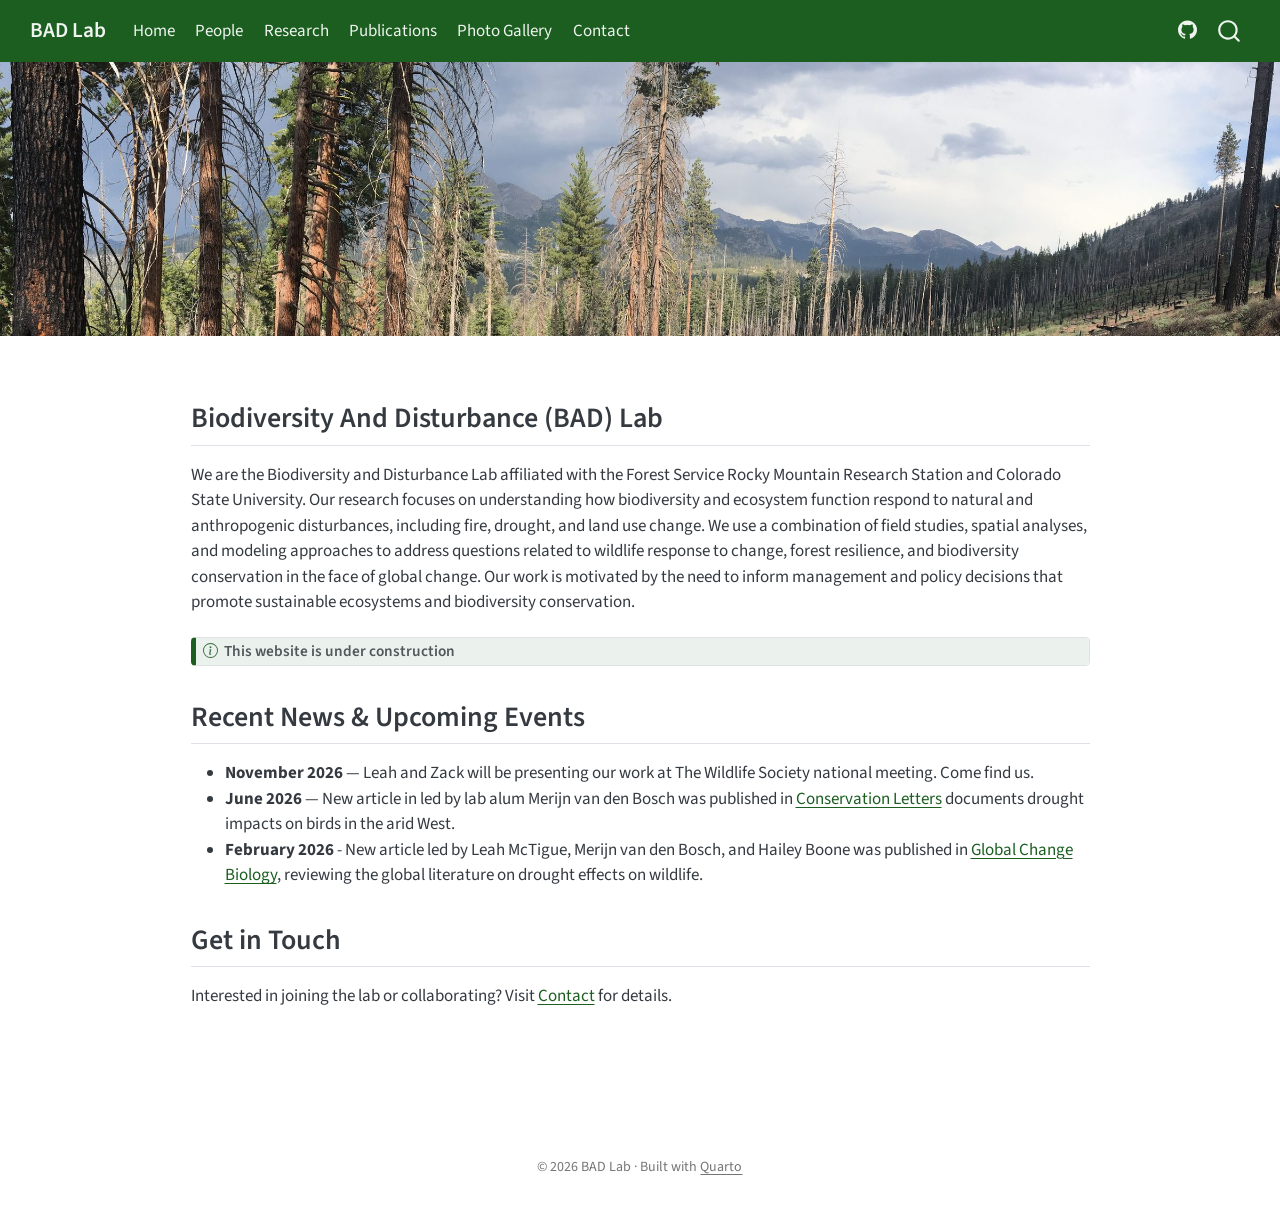
==== commit 4624999d: "Built site for gh-pages" ====
--- a/index.html
+++ b/index.html
@@ -45,7 +45,7 @@
 <link href="site_libs/quarto-html/quarto-syntax-highlighting-bf27225e3a48a9273f3daa8f8e829971.css" rel="stylesheet" id="quarto-text-highlighting-styles">
 <script src="site_libs/bootstrap/bootstrap.min.js"></script>
 <link href="site_libs/bootstrap/bootstrap-icons.css" rel="stylesheet">
-<link href="site_libs/bootstrap/bootstrap-bf1b2fb556d979487359cec2967a32b0.min.css" rel="stylesheet" append-hash="true" id="quarto-bootstrap" data-mode="light">
+<link href="site_libs/bootstrap/bootstrap-a917c098af665a5e0554073e17d5faed.min.css" rel="stylesheet" append-hash="true" id="quarto-bootstrap" data-mode="light">
 <script id="quarto-search-options" type="application/json">{
   "location": "navbar",
   "copy-button": false,
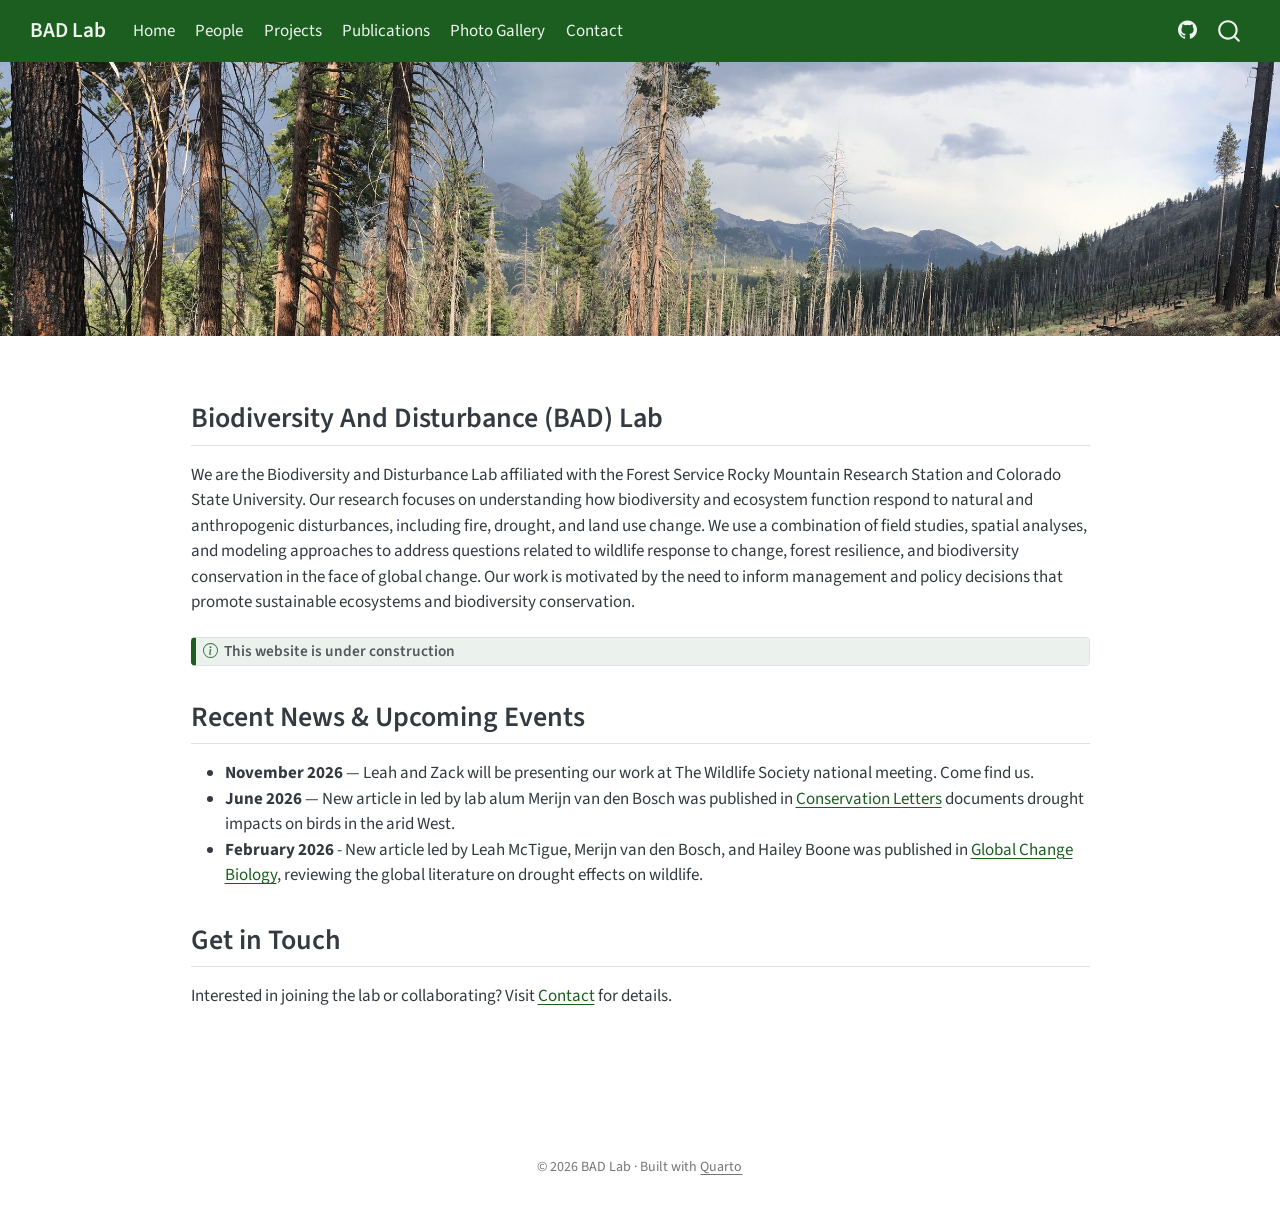
==== commit d908c05d: "Built site for gh-pages" ====
--- a/index.html
+++ b/index.html
@@ -123,7 +123,7 @@
   </li>  
   <li class="nav-item">
     <a class="nav-link" href="./research.html"> 
-<span class="menu-text">Research</span></a>
+<span class="menu-text">Projects</span></a>
   </li>  
   <li class="nav-item">
     <a class="nav-link" href="./publications.html"> 
--- a/styles.css
+++ b/styles.css
@@ -61,3 +61,146 @@
 #lab-gallery .carousel-indicators {
   margin-bottom: 0.5rem;
 }
+
+/* --- Research projects (built by _projects.lua) ------------------------- */
+/* Tile row: as many tiles per row as fit at 150px or wider. */
+.project-tiles {
+  display: grid;
+  grid-template-columns: repeat(auto-fit, minmax(150px, 1fr));
+  gap: 0.75rem;
+  margin: 1.25rem 0 0.5rem;
+}
+
+.project-tile {
+  display: flex;
+  flex-direction: column;
+  padding: 0;
+  overflow: hidden;
+  background: var(--bs-body-bg);
+  color: var(--bs-body-color);
+  border: 2px solid var(--bs-border-color);
+  border-radius: 8px;
+  transition: border-color 0.15s, box-shadow 0.15s, transform 0.15s;
+}
+
+.project-tile img,
+.project-tile-img {
+  display: block;
+  width: 100%;
+  aspect-ratio: 3 / 2;
+  object-fit: cover;
+}
+
+/* Stand-in for a project with no image. */
+.project-tile-img {
+  background: rgba(var(--bs-primary-rgb), 0.15);
+}
+
+/* flex: 1 keeps every tile in a row the same height when labels wrap. */
+.project-tile-label {
+  flex: 1;
+  display: flex;
+  align-items: center;
+  justify-content: center;
+  padding: 0.5rem;
+  font-weight: 600;
+  font-size: 0.95rem;
+  line-height: 1.25;
+}
+
+.project-tile:hover {
+  border-color: rgba(var(--bs-primary-rgb), 0.5);
+  box-shadow: 0 4px 10px rgba(0, 0, 0, 0.12);
+  transform: translateY(-2px);
+}
+
+.project-tile:focus-visible {
+  outline: 3px solid rgba(var(--bs-primary-rgb), 0.5);
+  outline-offset: 2px;
+}
+
+.project-tile.active {
+  border-color: var(--bs-primary);
+}
+
+.project-tile.active .project-tile-label {
+  background: var(--bs-primary);
+  color: #fff;
+}
+
+/* The display area. Quarto styles every .tab-content as the open-topped
+   body of a tabset; draw a full card instead. */
+.research-projects .project-panels {
+  margin: 1rem 0 0;
+  padding: 1.25rem 1.5rem;
+  border: 1px solid var(--bs-border-color);
+  border-radius: 8px;
+}
+
+.project-panel :is(h2, h3, h4):first-child {
+  margin-top: 0;
+}
+
+/* Clear the fixed navbar when the page scrolls to a project. */
+.project-panels,
+.project-panel {
+  scroll-margin-top: 5rem;
+}
+
+/* Image beside the text on wider screens, stacked above it on phones. */
+.project-body {
+  display: grid;
+  grid-template-columns: 5fr 7fr;
+  gap: 1.5rem;
+  align-items: start;
+}
+
+.project-body.no-image {
+  grid-template-columns: 1fr;
+}
+
+@media (max-width: 767.98px) {
+  .project-body {
+    grid-template-columns: 1fr;
+  }
+  .research-projects .project-panels {
+    padding: 1rem;
+  }
+}
+
+.project-image img {
+  border-radius: 8px;
+}
+
+.project-image > :last-child,
+.project-text > :last-child {
+  margin-bottom: 0;
+}
+
+.project-pager {
+  display: flex;
+  justify-content: space-between;
+  align-items: center;
+  margin-top: 1.5rem;
+  padding-top: 1rem;
+  border-top: 1px solid var(--bs-border-color);
+}
+
+.project-count {
+  color: var(--bs-secondary-color);
+  font-size: 0.9rem;
+}
+
+/* A printed page gets every project, one after another. The !important
+   is needed to beat Quarto's own rule hiding inactive tabs. */
+@media print {
+  .project-tiles,
+  .project-pager {
+    display: none;
+  }
+  .research-projects .tab-content > .tab-pane {
+    display: block !important;
+    opacity: 1;
+    margin-bottom: 2rem;
+  }
+}
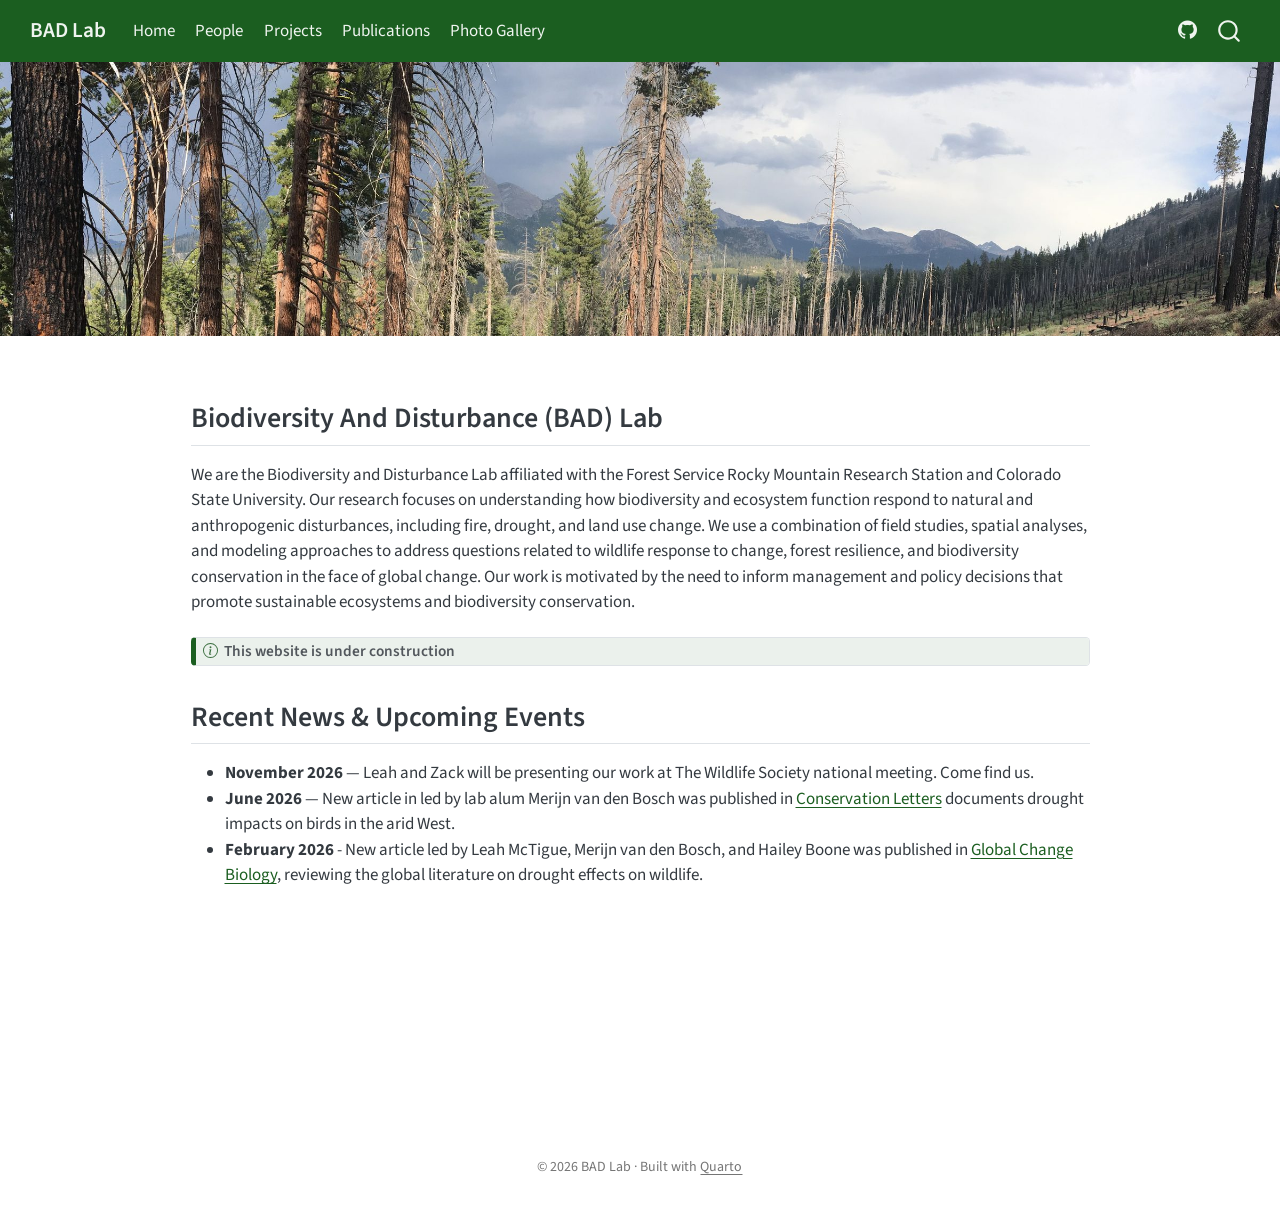
==== commit a09c673b: "Built site for gh-pages" ====
--- a/index.html
+++ b/index.html
@@ -133,10 +133,6 @@
     <a class="nav-link" href="./photogallery.html"> 
 <span class="menu-text">Photo Gallery</span></a>
   </li>  
-  <li class="nav-item">
-    <a class="nav-link" href="./contact.html"> 
-<span class="menu-text">Contact</span></a>
-  </li>  
 </ul>
             <ul class="navbar-nav navbar-nav-scroll ms-auto">
   <li class="nav-item compact">
@@ -205,10 +201,9 @@
 <li><strong>February 2026</strong> - New article led by Leah McTigue, Merijn van den Bosch, and Hailey Boone was published in <a href="https://onlinelibrary.wiley.com/doi/10.1111/gcb.70752">Global Change Biology</a>, reviewing the global literature on drought effects on wildlife.</li>
 </ul>
 <!-- See the [News](news.qmd) page for the full list. -->
-</section>
-<section id="get-in-touch" class="level2">
-<h2 class="anchored" data-anchor-id="get-in-touch">Get in Touch</h2>
-<p>Interested in joining the lab or collaborating? Visit <a href="./contact.html">Contact</a> for details.</p>
+<!-- ## Get in Touch -->
+<!-- Interested in joining the lab or collaborating? Visit [Contact](contact.qmd) -->
+<!-- for details. -->
 
 
 </section>
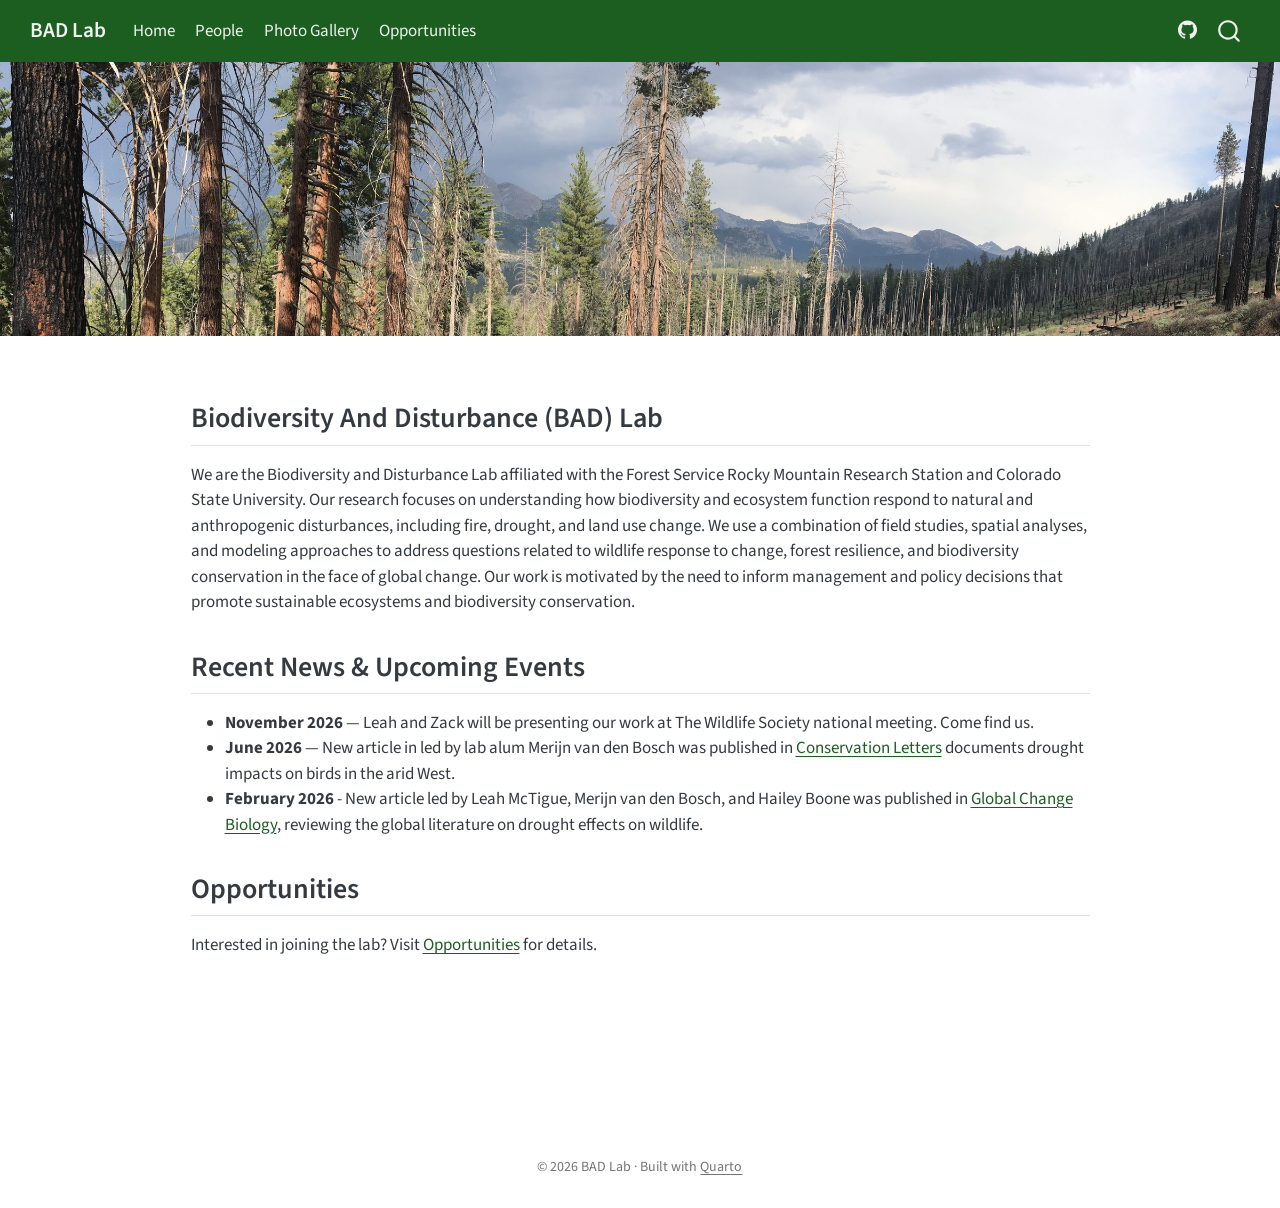
==== commit 2641e24b: "Built site for gh-pages" ====
--- a/index.html
+++ b/index.html
@@ -2,7 +2,7 @@
 <html xmlns="http://www.w3.org/1999/xhtml" lang="en" xml:lang="en"><head>
 
 <meta charset="utf-8">
-<meta name="generator" content="quarto-1.10.19">
+<meta name="generator" content="quarto-1.10.20">
 
 <meta name="viewport" content="width=device-width, initial-scale=1.0, user-scalable=yes">
 
@@ -42,10 +42,10 @@
 <script src="site_libs/quarto-html/tippy.umd.min.js"></script>
 <script src="site_libs/quarto-html/anchor.min.js"></script>
 <link href="site_libs/quarto-html/tippy.css" rel="stylesheet">
-<link href="site_libs/quarto-html/quarto-syntax-highlighting-bf27225e3a48a9273f3daa8f8e829971.css" rel="stylesheet" id="quarto-text-highlighting-styles">
+<link href="site_libs/quarto-html/quarto-syntax-highlighting-17888a1159294d3eb470f19f6f52f5a5.css" rel="stylesheet" id="quarto-text-highlighting-styles">
 <script src="site_libs/bootstrap/bootstrap.min.js"></script>
 <link href="site_libs/bootstrap/bootstrap-icons.css" rel="stylesheet">
-<link href="site_libs/bootstrap/bootstrap-a917c098af665a5e0554073e17d5faed.min.css" rel="stylesheet" append-hash="true" id="quarto-bootstrap" data-mode="light">
+<link href="site_libs/bootstrap/bootstrap-cf3895344c008928cbd606fecc64aed8.min.css" rel="stylesheet" append-hash="true" id="quarto-bootstrap" data-mode="light">
 <script id="quarto-search-options" type="application/json">{
   "location": "navbar",
   "copy-button": false,
@@ -122,16 +122,12 @@
 <span class="menu-text">People</span></a>
   </li>  
   <li class="nav-item">
-    <a class="nav-link" href="./research.html"> 
-<span class="menu-text">Projects</span></a>
+    <a class="nav-link" href="./photogallery.html"> 
+<span class="menu-text">Photo Gallery</span></a>
   </li>  
   <li class="nav-item">
-    <a class="nav-link" href="./publications.html"> 
-<span class="menu-text">Publications</span></a>
-  </li>  
-  <li class="nav-item">
-    <a class="nav-link" href="./photogallery.html"> 
-<span class="menu-text">Photo Gallery</span></a>
+    <a class="nav-link" href="./contact.html"> 
+<span class="menu-text">Opportunities</span></a>
   </li>  
 </ul>
             <ul class="navbar-nav navbar-nav-scroll ms-auto">
@@ -179,19 +175,9 @@
 <section id="biodiversity-and-disturbance-bad-lab" class="level2">
 <h2 class="anchored" data-anchor-id="biodiversity-and-disturbance-bad-lab">Biodiversity And Disturbance (BAD) Lab</h2>
 <p>We are the Biodiversity and Disturbance Lab affiliated with the Forest Service Rocky Mountain Research Station and Colorado State University. Our research focuses on understanding how biodiversity and ecosystem function respond to natural and anthropogenic disturbances, including fire, drought, and land use change. We use a combination of field studies, spatial analyses, and modeling approaches to address questions related to wildlife response to change, forest resilience, and biodiversity conservation in the face of global change. Our work is motivated by the need to inform management and policy decisions that promote sustainable ecosystems and biodiversity conservation.</p>
-<div class="callout callout-style-default callout-note callout-empty-content callout-titled">
-<div class="callout-header d-flex align-content-center">
-<div class="callout-icon-container">
-<i class="callout-icon"></i>
-</div>
-<div class="callout-title-container flex-fill">
-<span class="screen-reader-only">Note</span>This website is under construction
-</div>
-</div>
-<div class="callout-body-container callout-body">
-
-</div>
-</div>
+<!-- ::: {.callout-note} -->
+<!-- ## This website is under construction -->
+<!-- ::: -->
 </section>
 <section id="recent-news-upcoming-events" class="level2">
 <h2 class="anchored" data-anchor-id="recent-news-upcoming-events">Recent News &amp; Upcoming Events</h2>
@@ -201,9 +187,10 @@
 <li><strong>February 2026</strong> - New article led by Leah McTigue, Merijn van den Bosch, and Hailey Boone was published in <a href="https://onlinelibrary.wiley.com/doi/10.1111/gcb.70752">Global Change Biology</a>, reviewing the global literature on drought effects on wildlife.</li>
 </ul>
 <!-- See the [News](news.qmd) page for the full list. -->
-<!-- ## Get in Touch -->
-<!-- Interested in joining the lab or collaborating? Visit [Contact](contact.qmd) -->
-<!-- for details. -->
+</section>
+<section id="opportunities" class="level2">
+<h2 class="anchored" data-anchor-id="opportunities">Opportunities</h2>
+<p>Interested in joining the lab? Visit <a href="./contact.html">Opportunities</a> for details.</p>
 
 
 </section>
--- a/site_libs/quarto-html/quarto-syntax-highlighting-17888a1159294d3eb470f19f6f52f5a5.css
+++ b/site_libs/quarto-html/quarto-syntax-highlighting-17888a1159294d3eb470f19f6f52f5a5.css
@@ -0,0 +1,236 @@
+/* quarto syntax highlight colors */
+:root {
+  --quarto-hl-ot-color: #003B4F;
+  --quarto-hl-at-color: #657422;
+  --quarto-hl-ss-color: #20794D;
+  --quarto-hl-an-color: #5E5E5E;
+  --quarto-hl-fu-color: #4758AB;
+  --quarto-hl-st-color: #20794D;
+  --quarto-hl-cf-color: #003B4F;
+  --quarto-hl-op-color: #5E5E5E;
+  --quarto-hl-er-color: #AD0000;
+  --quarto-hl-bn-color: #AD0000;
+  --quarto-hl-al-color: #AD0000;
+  --quarto-hl-va-color: #111111;
+  --quarto-hl-bu-color: inherit;
+  --quarto-hl-ex-color: inherit;
+  --quarto-hl-pp-color: #AD0000;
+  --quarto-hl-in-color: #5E5E5E;
+  --quarto-hl-vs-color: #20794D;
+  --quarto-hl-wa-color: #5E5E5E;
+  --quarto-hl-do-color: #5E5E5E;
+  --quarto-hl-im-color: #00769E;
+  --quarto-hl-ch-color: #20794D;
+  --quarto-hl-dt-color: #AD0000;
+  --quarto-hl-fl-color: #AD0000;
+  --quarto-hl-co-color: #5E5E5E;
+  --quarto-hl-cv-color: #5E5E5E;
+  --quarto-hl-cn-color: #8f5902;
+  --quarto-hl-sc-color: #5E5E5E;
+  --quarto-hl-dv-color: #AD0000;
+  --quarto-hl-kw-color: #003B4F;
+}
+
+/* other quarto variables */
+:root {
+  --quarto-font-monospace: SFMono-Regular, Menlo, Monaco, Consolas, "Liberation Mono", "Courier New", monospace;
+}
+
+/* syntax highlight based on Pandoc's rules */
+pre > code.sourceCode > span {
+  color: #003B4F;
+}
+
+code.sourceCode > span {
+  color: #003B4F;
+}
+
+div.sourceCode,
+div.sourceCode pre.sourceCode {
+  color: #003B4F;
+}
+
+/* Normal */
+code span {
+  color: #003B4F;
+}
+
+/* Alert */
+code span.al {
+  color: #AD0000;
+  font-style: inherit;
+}
+
+/* Annotation */
+code span.an {
+  color: #5E5E5E;
+  font-style: inherit;
+}
+
+/* Attribute */
+code span.at {
+  color: #657422;
+  font-style: inherit;
+}
+
+/* BaseN */
+code span.bn {
+  color: #AD0000;
+  font-style: inherit;
+}
+
+/* BuiltIn */
+code span.bu {
+  font-style: inherit;
+}
+
+/* ControlFlow */
+code span.cf {
+  color: #003B4F;
+  font-weight: bold;
+  font-style: inherit;
+}
+
+/* Char */
+code span.ch {
+  color: #20794D;
+  font-style: inherit;
+}
+
+/* Constant */
+code span.cn {
+  color: #8f5902;
+  font-style: inherit;
+}
+
+/* Comment */
+code span.co {
+  color: #5E5E5E;
+  font-style: inherit;
+}
+
+/* CommentVar */
+code span.cv {
+  color: #5E5E5E;
+  font-style: italic;
+}
+
+/* Documentation */
+code span.do {
+  color: #5E5E5E;
+  font-style: italic;
+}
+
+/* DataType */
+code span.dt {
+  color: #AD0000;
+  font-style: inherit;
+}
+
+/* DecVal */
+code span.dv {
+  color: #AD0000;
+  font-style: inherit;
+}
+
+/* Error */
+code span.er {
+  color: #AD0000;
+  font-style: inherit;
+}
+
+/* Extension */
+code span.ex {
+  font-style: inherit;
+}
+
+/* Float */
+code span.fl {
+  color: #AD0000;
+  font-style: inherit;
+}
+
+/* Function */
+code span.fu {
+  color: #4758AB;
+  font-style: inherit;
+}
+
+/* Import */
+code span.im {
+  color: #00769E;
+  font-style: inherit;
+}
+
+/* Information */
+code span.in {
+  color: #5E5E5E;
+  font-style: inherit;
+}
+
+/* Keyword */
+code span.kw {
+  color: #003B4F;
+  font-weight: bold;
+  font-style: inherit;
+}
+
+/* Operator */
+code span.op {
+  color: #5E5E5E;
+  font-style: inherit;
+}
+
+/* Other */
+code span.ot {
+  color: #003B4F;
+  font-style: inherit;
+}
+
+/* Preprocessor */
+code span.pp {
+  color: #AD0000;
+  font-style: inherit;
+}
+
+/* SpecialChar */
+code span.sc {
+  color: #5E5E5E;
+  font-style: inherit;
+}
+
+/* SpecialString */
+code span.ss {
+  color: #20794D;
+  font-style: inherit;
+}
+
+/* String */
+code span.st {
+  color: #20794D;
+  font-style: inherit;
+}
+
+/* Variable */
+code span.va {
+  color: #111111;
+  font-style: inherit;
+}
+
+/* VerbatimString */
+code span.vs {
+  color: #20794D;
+  font-style: inherit;
+}
+
+/* Warning */
+code span.wa {
+  color: #5E5E5E;
+  font-style: italic;
+}
+
+.prevent-inlining {
+  content: "</";
+}
+
+/*# sourceMappingURL=fadfc755eec066e9e3d699cf819c3e33.css.map */
